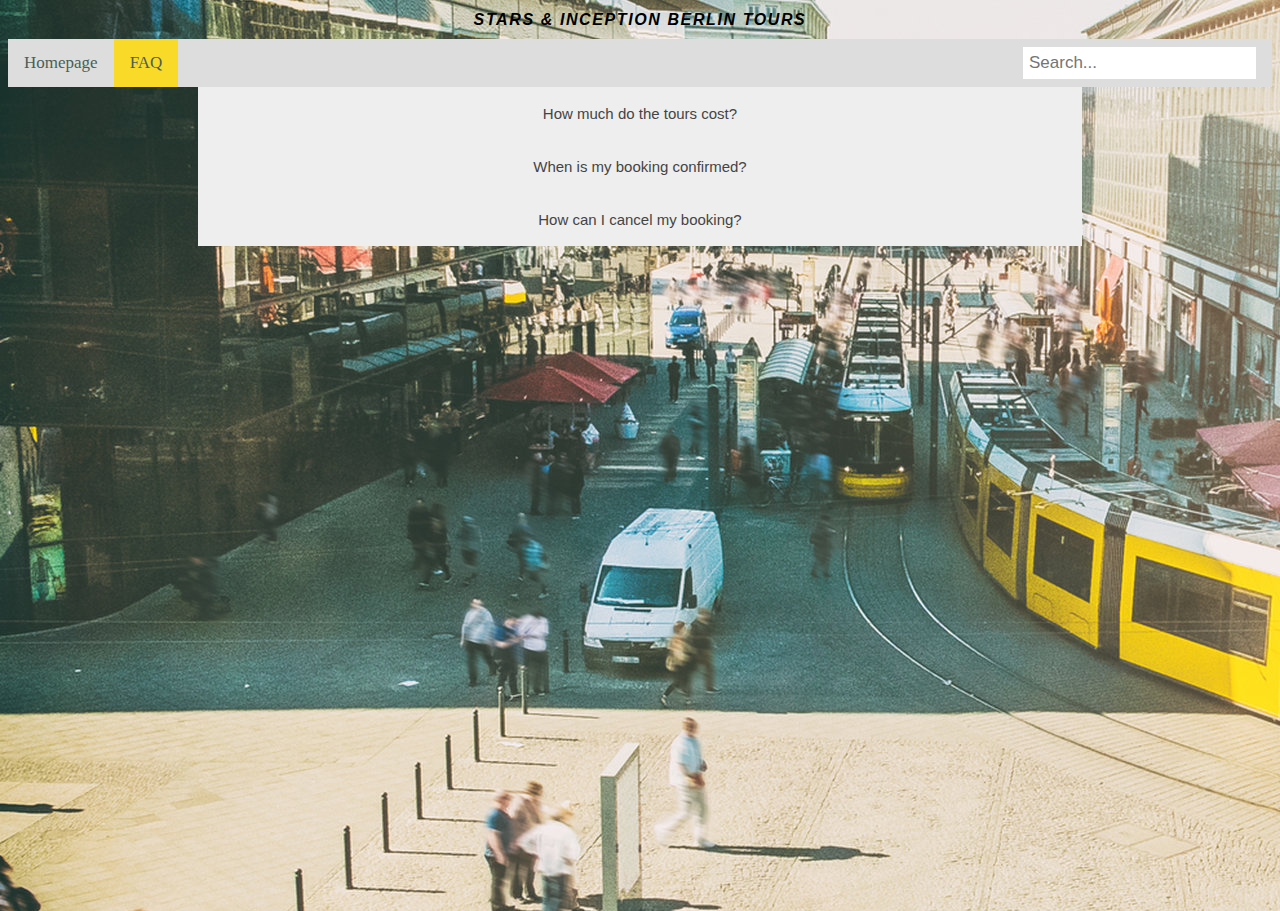
==== FAQ.html @ 8c6839a9 "Revert "made sign up form look better and changed look of FAQ page"" ====
<!DOCTYPE html>
<html>
    <head> 
        <script src="accordion.js" defer></script>
        <meta name="viewport" content="width=device-width, initial-scale=1">
        <link rel="stylesheet" type = text/css href="index.css"> 
        <title>FAQ by Stars &amp; Inception tours </title>
     </head>
     <style>
        body {
            background-image: url('Photos/alexanderplatz.jpg');
        }
    </style>
     <body>
        <div>
            <h1><em>Stars &amp; Inception Berlin Tours</em></h1>
        </div>
<!--Search bar-->
        <div class="topnav">
            <a href="index.html">Homepage</a>
            <a class="active" href="FAQ.html">FAQ</a>
            <input type="text" placeholder="Search...">
        </div>
         <div class="FAQ">
        <button class="accordion">How much do the tours cost?</button>
        <div class="panel">
          <p class="answer">We offer three different types of tours: the day tour, for $55.99, the weekend tour for $75.99 and the week tour for $125.99</p>
        </div>
        
        <button class="accordion">When is my booking confirmed?</button>
        <div class="panel">
          <p class="answer">Your tour booking is confirmed once you have received your e-ticket. If you haven't received an e-ticket 72 hours after placing your booking, place contact us.</p>
        </div>
        
        <button class="accordion">How can I cancel my booking?</button>
        <div class="panel">
          <p class="answer">You can cancel your booking up to 7 days before the beginning of the tour and receive a full reimbursement by contacting us through e-mail. If you wish to cancel your booking between 7 and 3 days before the beginning of the tour you will receive a reimbursement for 50% of the cost of the tour.</p>
        </div>
        </div>
     </body>
</html>
---- index.css ----
/* phone version */
@media only screen and (min-width: 320px) {
    
}
/*table version */
@media only screen and (min-width: 768px) {

}
/*desktop version*/ 
@media (min-width: 900px) {
  .table {
    display: flex; 
    justify-content: space-between;
  }
}
@font-face {
    font-family: 'fha';
    src: url('resources/fonts/all/fhacondfrenchshadednc-webfont.woff2') format('woff2'),
         url('resources/fonts/all/fhacondfrenchshadednc-webfont.woff') format('woff');
    font-weight: normal;
    font-style: normal;

}
@font-face {
    font-family: 'roboto';
    src: url('resources/fonts/all/robotowoff/robotoslab-regular-webfont.woff2') format('woff2'),
         url('resources/fonts/all/robotowoff/robotoslab-regular-webfont.woff') format('woff');
    font-weight: normal;
    font-style: normal;

}
@font-face {
    font-family: 'roboto-bold';
    src: url('resources/fonts/all/robotowoff/bold/robotoslab-bold-webfont.woff2') format('woff2'),
         url('resources/fonts/all/robotowoff/bold/robotoslab-bold-webfont.woff') format('woff');
    font-weight: normal;
    font-style: normal;

}

h1 {
font-family: 'roboto-bold', "Arial";
text-transform: uppercase;
letter-spacing: 0.1em;
font-size: 100%;
text-align: center;
}

body {
    background-color: whitesmoke;
    text-align:center;
}

body, html {
  height: 100%;
}

.parallax1 {
    background-image: url("Photos/alexanderplatz.jpg");
    min-height: 100%;
    /* Full height */
    height: 100%;
    /* Create the parallax scrolling effect */
    background-attachment: fixed;
    background-position: center;
    background-repeat: no-repeat;
    background-size: cover;
}
.parallax2 {
    background-image: url("Photos/berlin2.jpg");
    min-height: 100%;
    /* Full height */
    height: 100%;
    /* parallax scrolling effect */
    background-attachment: fixed;
    background-position: center;
    background-repeat: no-repeat;
    background-size: cover;
}

/* paralax scrolling for all tablets and phones turned off */
@media only screen and (max-device-width: 1366px) {
    .parallax1 {
      background-attachment: scroll;
    }
  }
/* paralax scrolling for all tablets and phones turned off */
@media only screen and (max-device-width: 1366px) {
  .parallax2 {
    background-attachment: scroll;
  }
}

.intro {
    font-family: 'roboto', "Arial";
    font-size: 30px;
    display: block;
    text-align: center;
    color: #000;
    padding-left: 35px; 
    padding-right: 35px; 
}

.table {
    padding: 10px 10px 10px 65px;
    max-width: 1366px;
}
#day-tour, #weekend-tour, #week-tour {
  box-sizing: border-box; 
  margin-bottom: 20px; 
  padding: 20px; 
  flex-basis: 30%;
}
.even{
    background-color: #efefef;
    }

footer {
    margin: 0px;
    padding: 10px;
    border-style: none;
    background-color: #d4d3d3;
}
a {
    text-decoration: none;
    color: #FF5733;
}
p {
    font-family: 'roboto', "Arial";
    display: block;
    text-align:center;
    
}
.products {
    font-family: 'roboto-bold', "Arial";
    font-size: 40px;
  
}
.size {
    font-size: 25px;
    text-align:center;
}

.icon-bar {
    position: fixed;
    top: 50%;
    -webkit-transform: translateY(-50%);
    -ms-transform: translateY(-50%);
    transform: translateY(-50%);
}

.icon-bar {
    display: block;
    text-align: center;
    padding: 16px;
    transition: all 0.3s ease;
    color: white;
    font-size: 20px;
}

.icon-bar a {
    display: block;
    text-align: center;
    padding: 16px;
    transition: all 0.3s ease;
    color: white;
    font-size: 20px;
}

.icon-bar a:hover {
    background-color: #000;
}
  
  .facebook {
    background: #3B5998;
    color: white;
  }
  
  .twitter {
    background: #55ACEE;
    color: white;
  }
  
  .snapchat {
    background: #ffff00 ;
    color: white;
  }
  
  .linkedin {
    background: #8B0000	;
    color: white;
  }

  .instagram {
      background: #228B22;
      color: white;
  }
  
  .topnav {
    overflow: hidden; 
    background-color: #ddd;
  }
  /* Style the links inside the navigation bar */
  .topnav a {
    float: left;
    display: block;
    color:#4A5F58;
    text-align: center;
    padding: 14px 16px;
    text-decoration: none;
    font-size: 17px;
  }
  
  /* Change the color of links on hover */
  .topnav a:hover {
    background-color: #ddd;
    color: black;
  }
  
  /* Style the "active" element to highlight the current page */
  .topnav a.active {
    background-color: #F9DA28;
    color: #4A5F58;
  }
  
  /* Style the search box inside the navigation bar */
  .topnav input[type=text] {
    float: right;
    padding: 6px;
    border: none;
    margin-top: 8px;
    margin-right: 16px;
    font-size: 17px;
  }
  
  /* When the screen is less than 600px wide, stack the links and the search field vertically instead of horizontally */
  @media screen and (max-width: 600px) {
    .topnav a, .topnav input[type=text] {
      float: none;
      display: block;
      text-align: left;
      width: 100%;
      margin: 0;
      padding: 14px;
    }
    .topnav input[type=text] {
      border: 1px solid #ccc;
    }
  }

/*styling accordion for FAQ page*/
  .accordion {
    background-color: #eee;
    color: #444;
    cursor: pointer;
    padding: 18px;
    width: 70%;
    border: none;
    text-align: center;
    outline: none;
    font-size: 15px;
    transition: 0.4s;
  }
  
  .active, .accordion:hover {
    background-color: #ccc;
  }
  
  .panel {
    padding: 0 18px;
    background-color: white;
    max-height: 0;
    overflow: hidden;
    transition: max-height 0.2s ease-out;
    text-align: center; 
  }

  .answer {
    text-align: center; 
  }
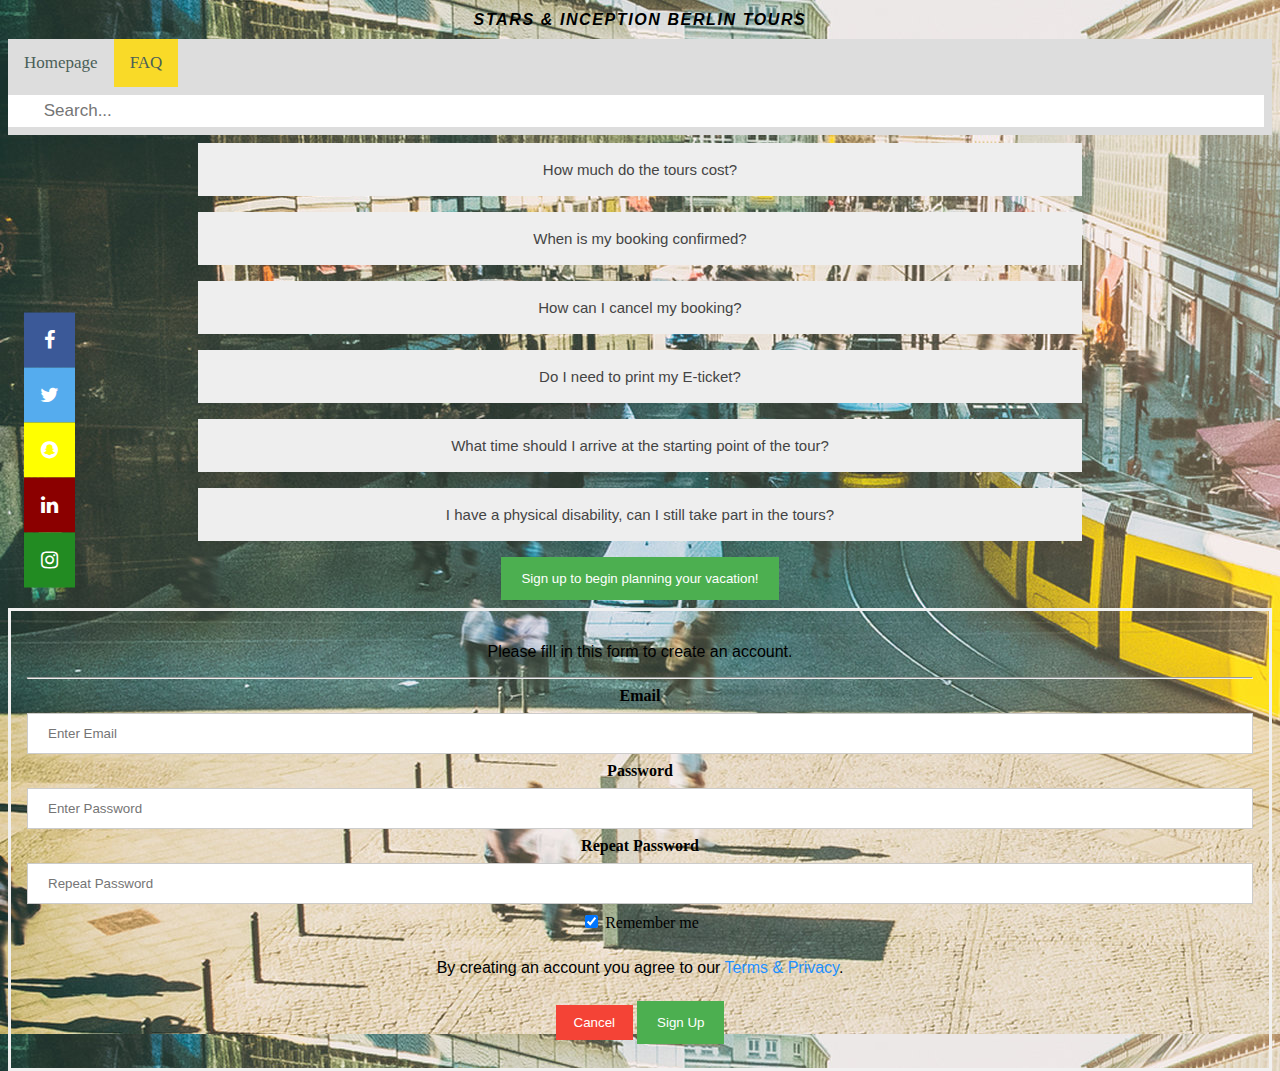
==== commit d545160d: "Revert "Revert "made sign up form look better and changed look of FAQ page""" ====
--- a/FAQ.html
+++ b/FAQ.html
@@ -19,14 +19,14 @@
         <div class="topnav">
             <a href="index.html">Homepage</a>
             <a class="active" href="FAQ.html">FAQ</a>
-            <input type="text" placeholder="Search...">
+            <input type="text" placeholder="        Search...">
         </div>
          <div class="FAQ">
         <button class="accordion">How much do the tours cost?</button>
         <div class="panel">
           <p class="answer">We offer three different types of tours: the day tour, for $55.99, the weekend tour for $75.99 and the week tour for $125.99</p>
         </div>
-        
+
         <button class="accordion">When is my booking confirmed?</button>
         <div class="panel">
           <p class="answer">Your tour booking is confirmed once you have received your e-ticket. If you haven't received an e-ticket 72 hours after placing your booking, place contact us.</p>
@@ -36,6 +36,62 @@
         <div class="panel">
           <p class="answer">You can cancel your booking up to 7 days before the beginning of the tour and receive a full reimbursement by contacting us through e-mail. If you wish to cancel your booking between 7 and 3 days before the beginning of the tour you will receive a reimbursement for 50% of the cost of the tour.</p>
         </div>
+
+        <button class="accordion">Do I need to print my E-ticket?</button>
+        <div class="panel">
+          <p class="answer">You do not need to print out your ticket, however, please bring an electronic copy with you.</p>
         </div>
+
+        <button class="accordion">What time should I arrive at the starting point of the tour?</button>
+          <div class="panel">
+            <p class="answer">Please arrive 15 minutes before the official starting time of the tour to get to know your guide and discuss any issues that may arise.</p>
+          </div>
+
+        <button class="accordion">I have a physical disability, can I still take part in the tours?</button>
+        <div class="panel">
+          <p class="answer">Of course! And please get in contact with us so we can discuss how to best adapt our tours to your needs.</p>
+        </div>
+        </div>
+    
+        <!-- social media icon bar-->
+    <link rel="stylesheet" href="https://cdnjs.cloudflare.com/ajax/libs/font-awesome/4.7.0/css/font-awesome.min.css">
+    <div class="icon-bar">
+        <a href="https://www.facebook.com/visitberlin/" class="facebook"><i class="fa fa-facebook"></i></a>
+        <a href="https://twitter.com/visitberlin?lang=en" class="twitter"><i class="fa fa-twitter"></i></a>
+        <a href="https://www.snapchat.com/add/polizei.berlin" class="snapchat"><i class="fa fa-snapchat"></i></a>
+        <a href="https://www.linkedin.com/company/visitberlin/" class="linkedin"><i class="fa fa-linkedin"></i></a>
+        <a href="https://www.instagram.com/juliaholmwood" class="instagram"><i class="fa fa-instagram"></i></a>
+    </div>
+    <!-- Button to open the modal -->
+<button onclick="document.getElementById('id01').style.display='block'">Sign up to begin planning your vacation!</button>
+
+<!-- The Modal (contains the Sign Up form) -->
+<div id="id01" class="modal">
+  <span onclick="document.getElementById('id01').style.display='none'" class="close" title="Close Modal"></span>
+  <form class="modal-content" action="/action_page.php">
+    <div class="container">
+      <p>Please fill in this form to create an account.</p>
+      <hr>
+      <label for="email"><b>Email</b></label>
+      <input type="text" placeholder="Enter Email" name="email" required>
+
+      <label for="psw"><b>Password</b></label>
+      <input type="password" placeholder="Enter Password" name="psw" required>
+
+      <label for="psw-repeat"><b>Repeat Password</b></label>
+      <input type="password" placeholder="Repeat Password" name="psw-repeat" required>
+
+      <label>
+        <input type="checkbox" checked="checked" name="remember" style="margin-bottom:15px"> Remember me
+      </label>
+
+      <p>By creating an account you agree to our <a href="#" style="color:dodgerblue">Terms & Privacy</a>.</p>
+
+      <div class="clearfix">
+        <button type="button" onclick="document.getElementById('id01').style.display='none'" class="cancelbtn">Cancel</button>
+        <button type="submit" class="signup">Sign Up</button>
+      </div>
+ </div>
+
      </body>
 </html>--- a/index.css
+++ b/index.css
@@ -13,6 +13,7 @@
     justify-content: space-between;
   }
 }
+
 @font-face {
     font-family: 'fha';
     src: url('resources/fonts/all/fhacondfrenchshadednc-webfont.woff2') format('woff2'),
@@ -69,9 +70,7 @@
 .parallax2 {
     background-image: url("Photos/berlin2.jpg");
     min-height: 100%;
-    /* Full height */
     height: 100%;
-    /* parallax scrolling effect */
     background-attachment: fixed;
     background-position: center;
     background-repeat: no-repeat;
@@ -103,13 +102,21 @@
 
 .table {
     padding: 10px 10px 10px 65px;
-    max-width: 1366px;
 }
 #day-tour, #weekend-tour, #week-tour {
   box-sizing: border-box; 
   margin-bottom: 20px; 
   padding: 20px; 
-  flex-basis: 30%;
+  flex-basis: 30%; 
+}
+#day-tour:hover {
+  box-shadow: 0 8px 12px 0 rgba(0,0,0,0.2);
+}
+#weekend-tour:hover {
+  box-shadow: 0 8px 12px 0 rgba(0,0,0,0.2);
+} 
+#week-tour:hover {
+  box-shadow: 0 8px 12px 0 rgba(0,0,0,0.2);
 }
 .even{
     background-color: #efefef;
@@ -221,7 +228,7 @@
   .topnav a.active {
     background-color: #F9DA28;
     color: #4A5F58;
-  }
+    }
   
   /* Style the search box inside the navigation bar */
   .topnav input[type=text] {
@@ -229,7 +236,7 @@
     padding: 6px;
     border: none;
     margin-top: 8px;
-    margin-right: 16px;
+    margin-right: 8px;
     font-size: 17px;
   }
   
@@ -267,8 +274,8 @@
   }
   
   .panel {
-    padding: 0 18px;
-    background-color: white;
+    padding: 0 10% 0 10%;
+    background-color: #eee;
     max-height: 0;
     overflow: hidden;
     transition: max-height 0.2s ease-out;
@@ -277,4 +284,78 @@
 
   .answer {
     text-align: center; 
-  }+  }
+
+  /* Bordered form */
+form {
+  border: 3px solid #f1f1f1;
+}
+
+/* Full-width inputs */
+input[type=text], input[type=password] {
+  width: 100%;
+  padding: 12px 20px;
+  margin: 8px 0;
+  display: inline-block;
+  border: 1px solid #ccc;
+  box-sizing: border-box;
+  color: white;
+}
+
+/* Set a style for all buttons */
+button {
+  background-color: #4CAF50;
+  color: white;
+  padding: 14px 20px;
+  margin: 8px 0;
+  border: none;
+  cursor: pointer;
+  width: auto;
+}
+
+/* Add a hover effect for buttons */
+button:hover {
+  opacity: 0.8;
+}
+
+/* Extra style for the cancel button (red) */
+.cancelbtn {
+  width: auto;
+  padding: 10px 18px;
+  background-color: #f44336;
+}
+
+/* Center the avatar image inside this container */
+.imgcontainer {
+  text-align: center;
+  margin: 24px 0 12px 0;
+  color: white; 
+}
+
+/* Avatar image */
+img.avatar {
+  width: 40%;
+  border-radius: 50%;
+}
+
+/* Add padding to containers */
+.container {
+  padding: 16px;
+}
+
+/* The "Forgot password" text */
+span.psw {
+  float: right;
+  padding-top: 16px;
+}
+
+/* Change styles for span and cancel button on extra small screens */
+@media screen and (max-width: 300px) {
+  span.psw {
+    display: block;
+    float: none;
+  }
+  .cancelbtn {
+    width: 100%;
+  }
+}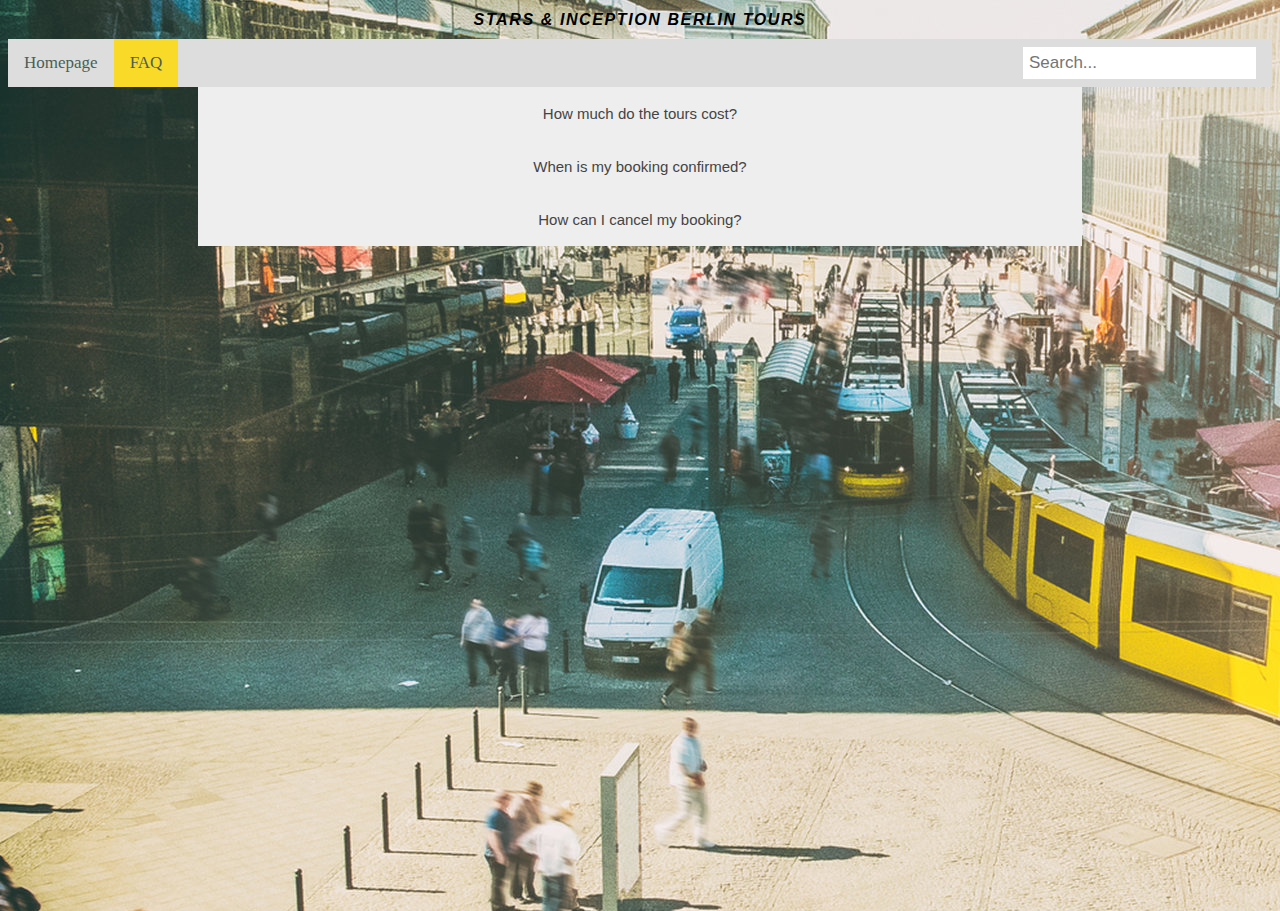
==== commit e9ba484e: "Revert "Revert "Revert "made sign up form look better and changed look of FAQ page"""" ====
--- a/FAQ.html
+++ b/FAQ.html
@@ -19,14 +19,14 @@
         <div class="topnav">
             <a href="index.html">Homepage</a>
             <a class="active" href="FAQ.html">FAQ</a>
-            <input type="text" placeholder="        Search...">
+            <input type="text" placeholder="Search...">
         </div>
          <div class="FAQ">
         <button class="accordion">How much do the tours cost?</button>
         <div class="panel">
           <p class="answer">We offer three different types of tours: the day tour, for $55.99, the weekend tour for $75.99 and the week tour for $125.99</p>
         </div>
-
+        
         <button class="accordion">When is my booking confirmed?</button>
         <div class="panel">
           <p class="answer">Your tour booking is confirmed once you have received your e-ticket. If you haven't received an e-ticket 72 hours after placing your booking, place contact us.</p>
@@ -36,62 +36,6 @@
         <div class="panel">
           <p class="answer">You can cancel your booking up to 7 days before the beginning of the tour and receive a full reimbursement by contacting us through e-mail. If you wish to cancel your booking between 7 and 3 days before the beginning of the tour you will receive a reimbursement for 50% of the cost of the tour.</p>
         </div>
-
-        <button class="accordion">Do I need to print my E-ticket?</button>
-        <div class="panel">
-          <p class="answer">You do not need to print out your ticket, however, please bring an electronic copy with you.</p>
         </div>
-
-        <button class="accordion">What time should I arrive at the starting point of the tour?</button>
-          <div class="panel">
-            <p class="answer">Please arrive 15 minutes before the official starting time of the tour to get to know your guide and discuss any issues that may arise.</p>
-          </div>
-
-        <button class="accordion">I have a physical disability, can I still take part in the tours?</button>
-        <div class="panel">
-          <p class="answer">Of course! And please get in contact with us so we can discuss how to best adapt our tours to your needs.</p>
-        </div>
-        </div>
-    
-        <!-- social media icon bar-->
-    <link rel="stylesheet" href="https://cdnjs.cloudflare.com/ajax/libs/font-awesome/4.7.0/css/font-awesome.min.css">
-    <div class="icon-bar">
-        <a href="https://www.facebook.com/visitberlin/" class="facebook"><i class="fa fa-facebook"></i></a>
-        <a href="https://twitter.com/visitberlin?lang=en" class="twitter"><i class="fa fa-twitter"></i></a>
-        <a href="https://www.snapchat.com/add/polizei.berlin" class="snapchat"><i class="fa fa-snapchat"></i></a>
-        <a href="https://www.linkedin.com/company/visitberlin/" class="linkedin"><i class="fa fa-linkedin"></i></a>
-        <a href="https://www.instagram.com/juliaholmwood" class="instagram"><i class="fa fa-instagram"></i></a>
-    </div>
-    <!-- Button to open the modal -->
-<button onclick="document.getElementById('id01').style.display='block'">Sign up to begin planning your vacation!</button>
-
-<!-- The Modal (contains the Sign Up form) -->
-<div id="id01" class="modal">
-  <span onclick="document.getElementById('id01').style.display='none'" class="close" title="Close Modal"></span>
-  <form class="modal-content" action="/action_page.php">
-    <div class="container">
-      <p>Please fill in this form to create an account.</p>
-      <hr>
-      <label for="email"><b>Email</b></label>
-      <input type="text" placeholder="Enter Email" name="email" required>
-
-      <label for="psw"><b>Password</b></label>
-      <input type="password" placeholder="Enter Password" name="psw" required>
-
-      <label for="psw-repeat"><b>Repeat Password</b></label>
-      <input type="password" placeholder="Repeat Password" name="psw-repeat" required>
-
-      <label>
-        <input type="checkbox" checked="checked" name="remember" style="margin-bottom:15px"> Remember me
-      </label>
-
-      <p>By creating an account you agree to our <a href="#" style="color:dodgerblue">Terms & Privacy</a>.</p>
-
-      <div class="clearfix">
-        <button type="button" onclick="document.getElementById('id01').style.display='none'" class="cancelbtn">Cancel</button>
-        <button type="submit" class="signup">Sign Up</button>
-      </div>
- </div>
-
      </body>
 </html>--- a/index.css
+++ b/index.css
@@ -13,7 +13,6 @@
     justify-content: space-between;
   }
 }
-
 @font-face {
     font-family: 'fha';
     src: url('resources/fonts/all/fhacondfrenchshadednc-webfont.woff2') format('woff2'),
@@ -70,7 +69,9 @@
 .parallax2 {
     background-image: url("Photos/berlin2.jpg");
     min-height: 100%;
+    /* Full height */
     height: 100%;
+    /* parallax scrolling effect */
     background-attachment: fixed;
     background-position: center;
     background-repeat: no-repeat;
@@ -102,21 +103,13 @@
 
 .table {
     padding: 10px 10px 10px 65px;
+    max-width: 1366px;
 }
 #day-tour, #weekend-tour, #week-tour {
   box-sizing: border-box; 
   margin-bottom: 20px; 
   padding: 20px; 
-  flex-basis: 30%; 
-}
-#day-tour:hover {
-  box-shadow: 0 8px 12px 0 rgba(0,0,0,0.2);
-}
-#weekend-tour:hover {
-  box-shadow: 0 8px 12px 0 rgba(0,0,0,0.2);
-} 
-#week-tour:hover {
-  box-shadow: 0 8px 12px 0 rgba(0,0,0,0.2);
+  flex-basis: 30%;
 }
 .even{
     background-color: #efefef;
@@ -228,7 +221,7 @@
   .topnav a.active {
     background-color: #F9DA28;
     color: #4A5F58;
-    }
+  }
   
   /* Style the search box inside the navigation bar */
   .topnav input[type=text] {
@@ -236,7 +229,7 @@
     padding: 6px;
     border: none;
     margin-top: 8px;
-    margin-right: 8px;
+    margin-right: 16px;
     font-size: 17px;
   }
   
@@ -274,8 +267,8 @@
   }
   
   .panel {
-    padding: 0 10% 0 10%;
-    background-color: #eee;
+    padding: 0 18px;
+    background-color: white;
     max-height: 0;
     overflow: hidden;
     transition: max-height 0.2s ease-out;
@@ -284,78 +277,4 @@
 
   .answer {
     text-align: center; 
-  }
-
-  /* Bordered form */
-form {
-  border: 3px solid #f1f1f1;
-}
-
-/* Full-width inputs */
-input[type=text], input[type=password] {
-  width: 100%;
-  padding: 12px 20px;
-  margin: 8px 0;
-  display: inline-block;
-  border: 1px solid #ccc;
-  box-sizing: border-box;
-  color: white;
-}
-
-/* Set a style for all buttons */
-button {
-  background-color: #4CAF50;
-  color: white;
-  padding: 14px 20px;
-  margin: 8px 0;
-  border: none;
-  cursor: pointer;
-  width: auto;
-}
-
-/* Add a hover effect for buttons */
-button:hover {
-  opacity: 0.8;
-}
-
-/* Extra style for the cancel button (red) */
-.cancelbtn {
-  width: auto;
-  padding: 10px 18px;
-  background-color: #f44336;
-}
-
-/* Center the avatar image inside this container */
-.imgcontainer {
-  text-align: center;
-  margin: 24px 0 12px 0;
-  color: white; 
-}
-
-/* Avatar image */
-img.avatar {
-  width: 40%;
-  border-radius: 50%;
-}
-
-/* Add padding to containers */
-.container {
-  padding: 16px;
-}
-
-/* The "Forgot password" text */
-span.psw {
-  float: right;
-  padding-top: 16px;
-}
-
-/* Change styles for span and cancel button on extra small screens */
-@media screen and (max-width: 300px) {
-  span.psw {
-    display: block;
-    float: none;
-  }
-  .cancelbtn {
-    width: 100%;
-  }
-}+  }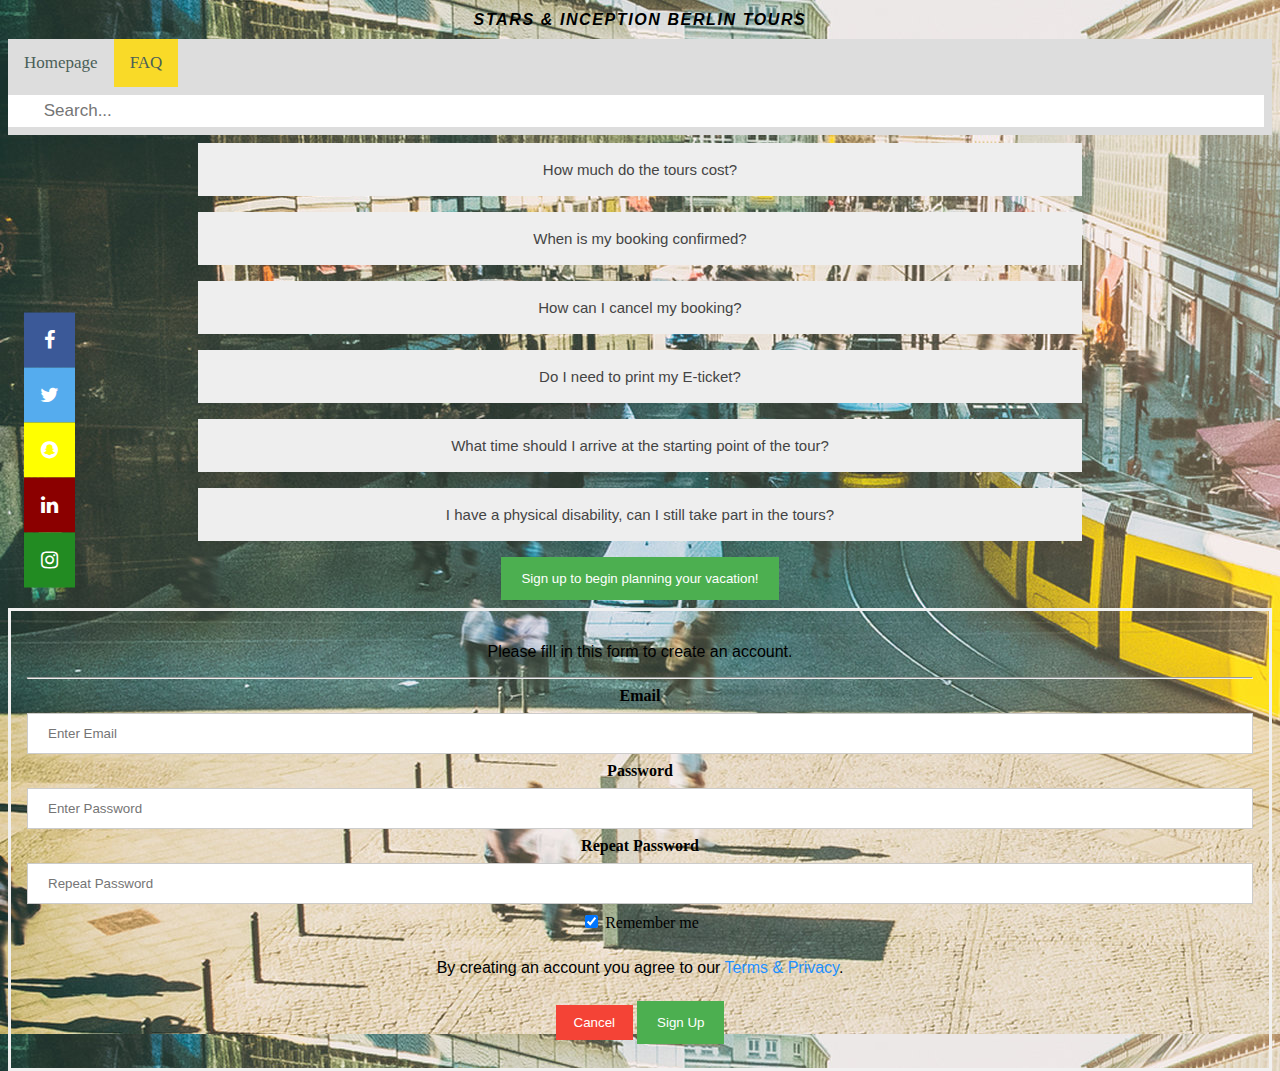
==== commit c31db764: "Revert "Revert "Revert "Revert "made sign up form look better and changed look of FAQ page""""" ====
--- a/FAQ.html
+++ b/FAQ.html
@@ -19,14 +19,14 @@
         <div class="topnav">
             <a href="index.html">Homepage</a>
             <a class="active" href="FAQ.html">FAQ</a>
-            <input type="text" placeholder="Search...">
+            <input type="text" placeholder="        Search...">
         </div>
          <div class="FAQ">
         <button class="accordion">How much do the tours cost?</button>
         <div class="panel">
           <p class="answer">We offer three different types of tours: the day tour, for $55.99, the weekend tour for $75.99 and the week tour for $125.99</p>
         </div>
-        
+
         <button class="accordion">When is my booking confirmed?</button>
         <div class="panel">
           <p class="answer">Your tour booking is confirmed once you have received your e-ticket. If you haven't received an e-ticket 72 hours after placing your booking, place contact us.</p>
@@ -36,6 +36,62 @@
         <div class="panel">
           <p class="answer">You can cancel your booking up to 7 days before the beginning of the tour and receive a full reimbursement by contacting us through e-mail. If you wish to cancel your booking between 7 and 3 days before the beginning of the tour you will receive a reimbursement for 50% of the cost of the tour.</p>
         </div>
+
+        <button class="accordion">Do I need to print my E-ticket?</button>
+        <div class="panel">
+          <p class="answer">You do not need to print out your ticket, however, please bring an electronic copy with you.</p>
         </div>
+
+        <button class="accordion">What time should I arrive at the starting point of the tour?</button>
+          <div class="panel">
+            <p class="answer">Please arrive 15 minutes before the official starting time of the tour to get to know your guide and discuss any issues that may arise.</p>
+          </div>
+
+        <button class="accordion">I have a physical disability, can I still take part in the tours?</button>
+        <div class="panel">
+          <p class="answer">Of course! And please get in contact with us so we can discuss how to best adapt our tours to your needs.</p>
+        </div>
+        </div>
+    
+        <!-- social media icon bar-->
+    <link rel="stylesheet" href="https://cdnjs.cloudflare.com/ajax/libs/font-awesome/4.7.0/css/font-awesome.min.css">
+    <div class="icon-bar">
+        <a href="https://www.facebook.com/visitberlin/" class="facebook"><i class="fa fa-facebook"></i></a>
+        <a href="https://twitter.com/visitberlin?lang=en" class="twitter"><i class="fa fa-twitter"></i></a>
+        <a href="https://www.snapchat.com/add/polizei.berlin" class="snapchat"><i class="fa fa-snapchat"></i></a>
+        <a href="https://www.linkedin.com/company/visitberlin/" class="linkedin"><i class="fa fa-linkedin"></i></a>
+        <a href="https://www.instagram.com/juliaholmwood" class="instagram"><i class="fa fa-instagram"></i></a>
+    </div>
+    <!-- Button to open the modal -->
+<button onclick="document.getElementById('id01').style.display='block'">Sign up to begin planning your vacation!</button>
+
+<!-- The Modal (contains the Sign Up form) -->
+<div id="id01" class="modal">
+  <span onclick="document.getElementById('id01').style.display='none'" class="close" title="Close Modal"></span>
+  <form class="modal-content" action="/action_page.php">
+    <div class="container">
+      <p>Please fill in this form to create an account.</p>
+      <hr>
+      <label for="email"><b>Email</b></label>
+      <input type="text" placeholder="Enter Email" name="email" required>
+
+      <label for="psw"><b>Password</b></label>
+      <input type="password" placeholder="Enter Password" name="psw" required>
+
+      <label for="psw-repeat"><b>Repeat Password</b></label>
+      <input type="password" placeholder="Repeat Password" name="psw-repeat" required>
+
+      <label>
+        <input type="checkbox" checked="checked" name="remember" style="margin-bottom:15px"> Remember me
+      </label>
+
+      <p>By creating an account you agree to our <a href="#" style="color:dodgerblue">Terms & Privacy</a>.</p>
+
+      <div class="clearfix">
+        <button type="button" onclick="document.getElementById('id01').style.display='none'" class="cancelbtn">Cancel</button>
+        <button type="submit" class="signup">Sign Up</button>
+      </div>
+ </div>
+
      </body>
 </html>--- a/index.css
+++ b/index.css
@@ -13,6 +13,7 @@
     justify-content: space-between;
   }
 }
+
 @font-face {
     font-family: 'fha';
     src: url('resources/fonts/all/fhacondfrenchshadednc-webfont.woff2') format('woff2'),
@@ -69,9 +70,7 @@
 .parallax2 {
     background-image: url("Photos/berlin2.jpg");
     min-height: 100%;
-    /* Full height */
     height: 100%;
-    /* parallax scrolling effect */
     background-attachment: fixed;
     background-position: center;
     background-repeat: no-repeat;
@@ -103,13 +102,21 @@
 
 .table {
     padding: 10px 10px 10px 65px;
-    max-width: 1366px;
 }
 #day-tour, #weekend-tour, #week-tour {
   box-sizing: border-box; 
   margin-bottom: 20px; 
   padding: 20px; 
-  flex-basis: 30%;
+  flex-basis: 30%; 
+}
+#day-tour:hover {
+  box-shadow: 0 8px 12px 0 rgba(0,0,0,0.2);
+}
+#weekend-tour:hover {
+  box-shadow: 0 8px 12px 0 rgba(0,0,0,0.2);
+} 
+#week-tour:hover {
+  box-shadow: 0 8px 12px 0 rgba(0,0,0,0.2);
 }
 .even{
     background-color: #efefef;
@@ -221,7 +228,7 @@
   .topnav a.active {
     background-color: #F9DA28;
     color: #4A5F58;
-  }
+    }
   
   /* Style the search box inside the navigation bar */
   .topnav input[type=text] {
@@ -229,7 +236,7 @@
     padding: 6px;
     border: none;
     margin-top: 8px;
-    margin-right: 16px;
+    margin-right: 8px;
     font-size: 17px;
   }
   
@@ -267,8 +274,8 @@
   }
   
   .panel {
-    padding: 0 18px;
-    background-color: white;
+    padding: 0 10% 0 10%;
+    background-color: #eee;
     max-height: 0;
     overflow: hidden;
     transition: max-height 0.2s ease-out;
@@ -277,4 +284,78 @@
 
   .answer {
     text-align: center; 
-  }+  }
+
+  /* Bordered form */
+form {
+  border: 3px solid #f1f1f1;
+}
+
+/* Full-width inputs */
+input[type=text], input[type=password] {
+  width: 100%;
+  padding: 12px 20px;
+  margin: 8px 0;
+  display: inline-block;
+  border: 1px solid #ccc;
+  box-sizing: border-box;
+  color: white;
+}
+
+/* Set a style for all buttons */
+button {
+  background-color: #4CAF50;
+  color: white;
+  padding: 14px 20px;
+  margin: 8px 0;
+  border: none;
+  cursor: pointer;
+  width: auto;
+}
+
+/* Add a hover effect for buttons */
+button:hover {
+  opacity: 0.8;
+}
+
+/* Extra style for the cancel button (red) */
+.cancelbtn {
+  width: auto;
+  padding: 10px 18px;
+  background-color: #f44336;
+}
+
+/* Center the avatar image inside this container */
+.imgcontainer {
+  text-align: center;
+  margin: 24px 0 12px 0;
+  color: white; 
+}
+
+/* Avatar image */
+img.avatar {
+  width: 40%;
+  border-radius: 50%;
+}
+
+/* Add padding to containers */
+.container {
+  padding: 16px;
+}
+
+/* The "Forgot password" text */
+span.psw {
+  float: right;
+  padding-top: 16px;
+}
+
+/* Change styles for span and cancel button on extra small screens */
+@media screen and (max-width: 300px) {
+  span.psw {
+    display: block;
+    float: none;
+  }
+  .cancelbtn {
+    width: 100%;
+  }
+}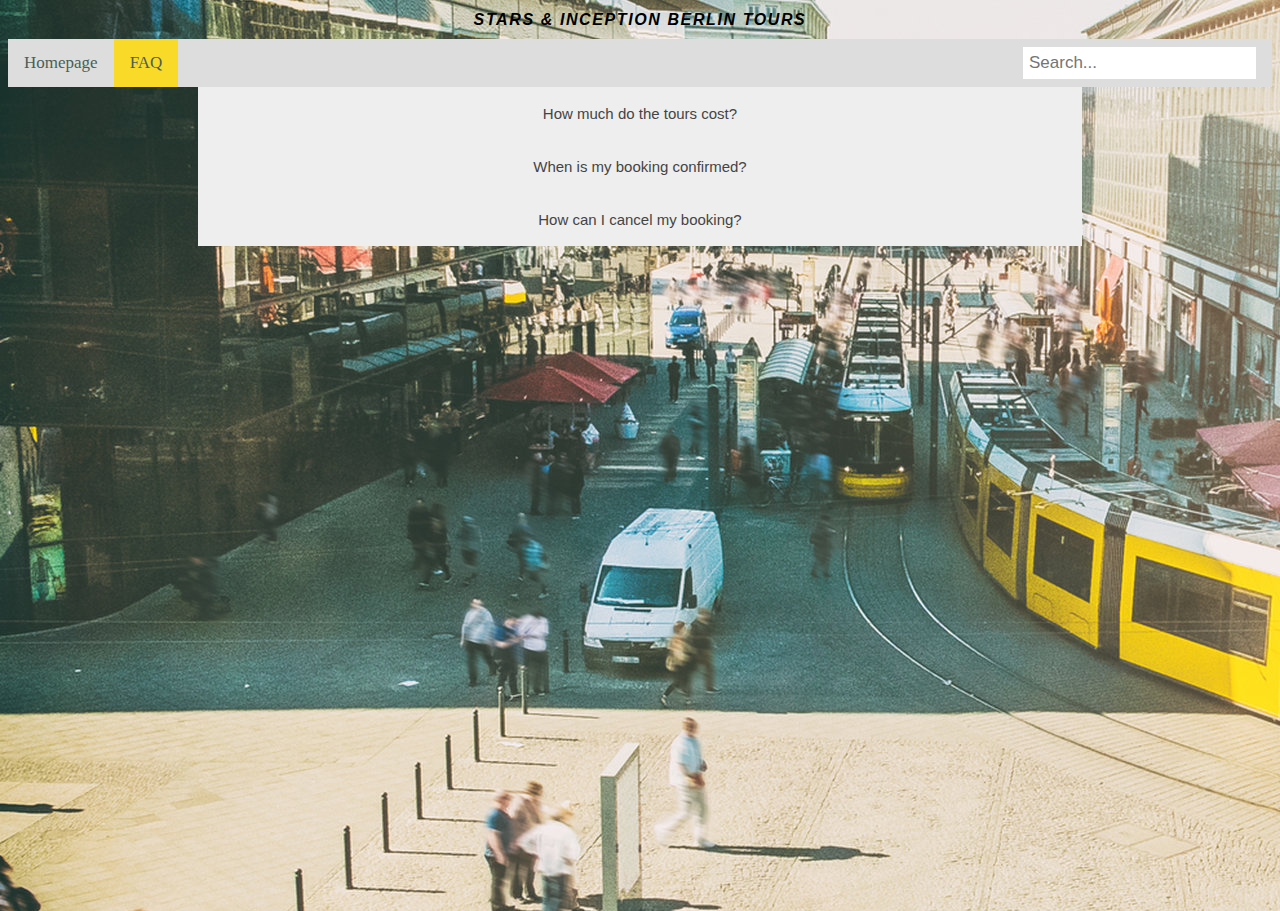
==== commit cfc8356d: "Revert "Revert "Revert "made sign up form look better and changed look of FAQ page"""" ====
--- a/FAQ.html
+++ b/FAQ.html
@@ -19,14 +19,14 @@
         <div class="topnav">
             <a href="index.html">Homepage</a>
             <a class="active" href="FAQ.html">FAQ</a>
-            <input type="text" placeholder="        Search...">
+            <input type="text" placeholder="Search...">
         </div>
          <div class="FAQ">
         <button class="accordion">How much do the tours cost?</button>
         <div class="panel">
           <p class="answer">We offer three different types of tours: the day tour, for $55.99, the weekend tour for $75.99 and the week tour for $125.99</p>
         </div>
-
+        
         <button class="accordion">When is my booking confirmed?</button>
         <div class="panel">
           <p class="answer">Your tour booking is confirmed once you have received your e-ticket. If you haven't received an e-ticket 72 hours after placing your booking, place contact us.</p>
@@ -36,62 +36,6 @@
         <div class="panel">
           <p class="answer">You can cancel your booking up to 7 days before the beginning of the tour and receive a full reimbursement by contacting us through e-mail. If you wish to cancel your booking between 7 and 3 days before the beginning of the tour you will receive a reimbursement for 50% of the cost of the tour.</p>
         </div>
-
-        <button class="accordion">Do I need to print my E-ticket?</button>
-        <div class="panel">
-          <p class="answer">You do not need to print out your ticket, however, please bring an electronic copy with you.</p>
         </div>
-
-        <button class="accordion">What time should I arrive at the starting point of the tour?</button>
-          <div class="panel">
-            <p class="answer">Please arrive 15 minutes before the official starting time of the tour to get to know your guide and discuss any issues that may arise.</p>
-          </div>
-
-        <button class="accordion">I have a physical disability, can I still take part in the tours?</button>
-        <div class="panel">
-          <p class="answer">Of course! And please get in contact with us so we can discuss how to best adapt our tours to your needs.</p>
-        </div>
-        </div>
-    
-        <!-- social media icon bar-->
-    <link rel="stylesheet" href="https://cdnjs.cloudflare.com/ajax/libs/font-awesome/4.7.0/css/font-awesome.min.css">
-    <div class="icon-bar">
-        <a href="https://www.facebook.com/visitberlin/" class="facebook"><i class="fa fa-facebook"></i></a>
-        <a href="https://twitter.com/visitberlin?lang=en" class="twitter"><i class="fa fa-twitter"></i></a>
-        <a href="https://www.snapchat.com/add/polizei.berlin" class="snapchat"><i class="fa fa-snapchat"></i></a>
-        <a href="https://www.linkedin.com/company/visitberlin/" class="linkedin"><i class="fa fa-linkedin"></i></a>
-        <a href="https://www.instagram.com/juliaholmwood" class="instagram"><i class="fa fa-instagram"></i></a>
-    </div>
-    <!-- Button to open the modal -->
-<button onclick="document.getElementById('id01').style.display='block'">Sign up to begin planning your vacation!</button>
-
-<!-- The Modal (contains the Sign Up form) -->
-<div id="id01" class="modal">
-  <span onclick="document.getElementById('id01').style.display='none'" class="close" title="Close Modal"></span>
-  <form class="modal-content" action="/action_page.php">
-    <div class="container">
-      <p>Please fill in this form to create an account.</p>
-      <hr>
-      <label for="email"><b>Email</b></label>
-      <input type="text" placeholder="Enter Email" name="email" required>
-
-      <label for="psw"><b>Password</b></label>
-      <input type="password" placeholder="Enter Password" name="psw" required>
-
-      <label for="psw-repeat"><b>Repeat Password</b></label>
-      <input type="password" placeholder="Repeat Password" name="psw-repeat" required>
-
-      <label>
-        <input type="checkbox" checked="checked" name="remember" style="margin-bottom:15px"> Remember me
-      </label>
-
-      <p>By creating an account you agree to our <a href="#" style="color:dodgerblue">Terms & Privacy</a>.</p>
-
-      <div class="clearfix">
-        <button type="button" onclick="document.getElementById('id01').style.display='none'" class="cancelbtn">Cancel</button>
-        <button type="submit" class="signup">Sign Up</button>
-      </div>
- </div>
-
      </body>
 </html>--- a/index.css
+++ b/index.css
@@ -13,7 +13,6 @@
     justify-content: space-between;
   }
 }
-
 @font-face {
     font-family: 'fha';
     src: url('resources/fonts/all/fhacondfrenchshadednc-webfont.woff2') format('woff2'),
@@ -70,7 +69,9 @@
 .parallax2 {
     background-image: url("Photos/berlin2.jpg");
     min-height: 100%;
+    /* Full height */
     height: 100%;
+    /* parallax scrolling effect */
     background-attachment: fixed;
     background-position: center;
     background-repeat: no-repeat;
@@ -102,21 +103,13 @@
 
 .table {
     padding: 10px 10px 10px 65px;
+    max-width: 1366px;
 }
 #day-tour, #weekend-tour, #week-tour {
   box-sizing: border-box; 
   margin-bottom: 20px; 
   padding: 20px; 
-  flex-basis: 30%; 
-}
-#day-tour:hover {
-  box-shadow: 0 8px 12px 0 rgba(0,0,0,0.2);
-}
-#weekend-tour:hover {
-  box-shadow: 0 8px 12px 0 rgba(0,0,0,0.2);
-} 
-#week-tour:hover {
-  box-shadow: 0 8px 12px 0 rgba(0,0,0,0.2);
+  flex-basis: 30%;
 }
 .even{
     background-color: #efefef;
@@ -228,7 +221,7 @@
   .topnav a.active {
     background-color: #F9DA28;
     color: #4A5F58;
-    }
+  }
   
   /* Style the search box inside the navigation bar */
   .topnav input[type=text] {
@@ -236,7 +229,7 @@
     padding: 6px;
     border: none;
     margin-top: 8px;
-    margin-right: 8px;
+    margin-right: 16px;
     font-size: 17px;
   }
   
@@ -274,8 +267,8 @@
   }
   
   .panel {
-    padding: 0 10% 0 10%;
-    background-color: #eee;
+    padding: 0 18px;
+    background-color: white;
     max-height: 0;
     overflow: hidden;
     transition: max-height 0.2s ease-out;
@@ -284,78 +277,4 @@
 
   .answer {
     text-align: center; 
-  }
-
-  /* Bordered form */
-form {
-  border: 3px solid #f1f1f1;
-}
-
-/* Full-width inputs */
-input[type=text], input[type=password] {
-  width: 100%;
-  padding: 12px 20px;
-  margin: 8px 0;
-  display: inline-block;
-  border: 1px solid #ccc;
-  box-sizing: border-box;
-  color: white;
-}
-
-/* Set a style for all buttons */
-button {
-  background-color: #4CAF50;
-  color: white;
-  padding: 14px 20px;
-  margin: 8px 0;
-  border: none;
-  cursor: pointer;
-  width: auto;
-}
-
-/* Add a hover effect for buttons */
-button:hover {
-  opacity: 0.8;
-}
-
-/* Extra style for the cancel button (red) */
-.cancelbtn {
-  width: auto;
-  padding: 10px 18px;
-  background-color: #f44336;
-}
-
-/* Center the avatar image inside this container */
-.imgcontainer {
-  text-align: center;
-  margin: 24px 0 12px 0;
-  color: white; 
-}
-
-/* Avatar image */
-img.avatar {
-  width: 40%;
-  border-radius: 50%;
-}
-
-/* Add padding to containers */
-.container {
-  padding: 16px;
-}
-
-/* The "Forgot password" text */
-span.psw {
-  float: right;
-  padding-top: 16px;
-}
-
-/* Change styles for span and cancel button on extra small screens */
-@media screen and (max-width: 300px) {
-  span.psw {
-    display: block;
-    float: none;
-  }
-  .cancelbtn {
-    width: 100%;
-  }
-}+  }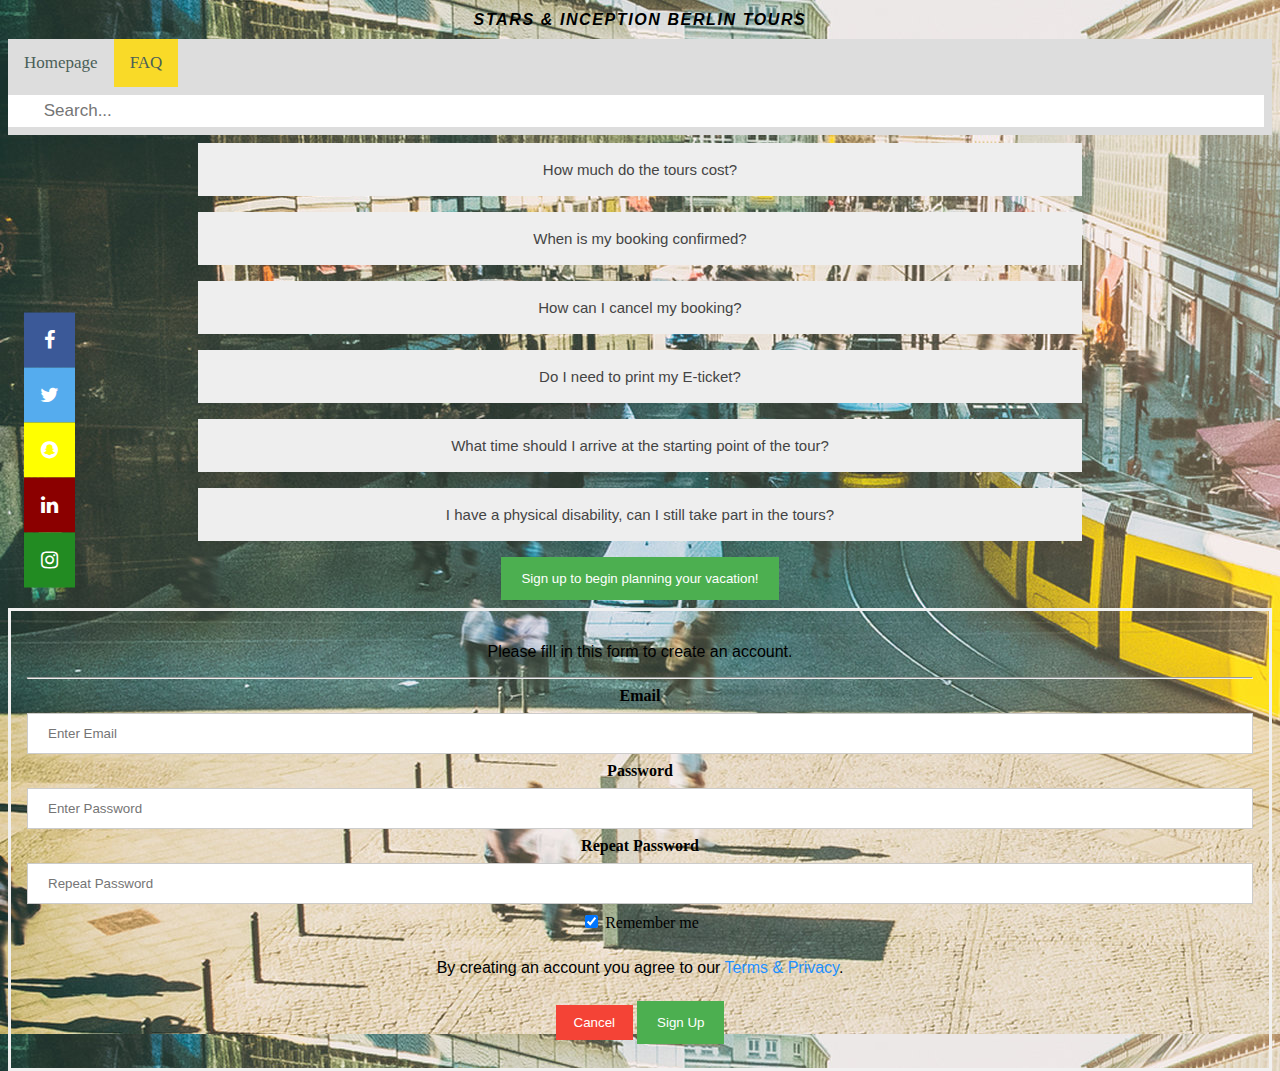
==== commit a83dc819: "Revert "Revert "Revert "Revert "made sign up form look better and changed look of FAQ page""""" ====
--- a/FAQ.html
+++ b/FAQ.html
@@ -19,14 +19,14 @@
         <div class="topnav">
             <a href="index.html">Homepage</a>
             <a class="active" href="FAQ.html">FAQ</a>
-            <input type="text" placeholder="Search...">
+            <input type="text" placeholder="        Search...">
         </div>
          <div class="FAQ">
         <button class="accordion">How much do the tours cost?</button>
         <div class="panel">
           <p class="answer">We offer three different types of tours: the day tour, for $55.99, the weekend tour for $75.99 and the week tour for $125.99</p>
         </div>
-        
+
         <button class="accordion">When is my booking confirmed?</button>
         <div class="panel">
           <p class="answer">Your tour booking is confirmed once you have received your e-ticket. If you haven't received an e-ticket 72 hours after placing your booking, place contact us.</p>
@@ -36,6 +36,62 @@
         <div class="panel">
           <p class="answer">You can cancel your booking up to 7 days before the beginning of the tour and receive a full reimbursement by contacting us through e-mail. If you wish to cancel your booking between 7 and 3 days before the beginning of the tour you will receive a reimbursement for 50% of the cost of the tour.</p>
         </div>
+
+        <button class="accordion">Do I need to print my E-ticket?</button>
+        <div class="panel">
+          <p class="answer">You do not need to print out your ticket, however, please bring an electronic copy with you.</p>
         </div>
+
+        <button class="accordion">What time should I arrive at the starting point of the tour?</button>
+          <div class="panel">
+            <p class="answer">Please arrive 15 minutes before the official starting time of the tour to get to know your guide and discuss any issues that may arise.</p>
+          </div>
+
+        <button class="accordion">I have a physical disability, can I still take part in the tours?</button>
+        <div class="panel">
+          <p class="answer">Of course! And please get in contact with us so we can discuss how to best adapt our tours to your needs.</p>
+        </div>
+        </div>
+    
+        <!-- social media icon bar-->
+    <link rel="stylesheet" href="https://cdnjs.cloudflare.com/ajax/libs/font-awesome/4.7.0/css/font-awesome.min.css">
+    <div class="icon-bar">
+        <a href="https://www.facebook.com/visitberlin/" class="facebook"><i class="fa fa-facebook"></i></a>
+        <a href="https://twitter.com/visitberlin?lang=en" class="twitter"><i class="fa fa-twitter"></i></a>
+        <a href="https://www.snapchat.com/add/polizei.berlin" class="snapchat"><i class="fa fa-snapchat"></i></a>
+        <a href="https://www.linkedin.com/company/visitberlin/" class="linkedin"><i class="fa fa-linkedin"></i></a>
+        <a href="https://www.instagram.com/juliaholmwood" class="instagram"><i class="fa fa-instagram"></i></a>
+    </div>
+    <!-- Button to open the modal -->
+<button onclick="document.getElementById('id01').style.display='block'">Sign up to begin planning your vacation!</button>
+
+<!-- The Modal (contains the Sign Up form) -->
+<div id="id01" class="modal">
+  <span onclick="document.getElementById('id01').style.display='none'" class="close" title="Close Modal"></span>
+  <form class="modal-content" action="/action_page.php">
+    <div class="container">
+      <p>Please fill in this form to create an account.</p>
+      <hr>
+      <label for="email"><b>Email</b></label>
+      <input type="text" placeholder="Enter Email" name="email" required>
+
+      <label for="psw"><b>Password</b></label>
+      <input type="password" placeholder="Enter Password" name="psw" required>
+
+      <label for="psw-repeat"><b>Repeat Password</b></label>
+      <input type="password" placeholder="Repeat Password" name="psw-repeat" required>
+
+      <label>
+        <input type="checkbox" checked="checked" name="remember" style="margin-bottom:15px"> Remember me
+      </label>
+
+      <p>By creating an account you agree to our <a href="#" style="color:dodgerblue">Terms & Privacy</a>.</p>
+
+      <div class="clearfix">
+        <button type="button" onclick="document.getElementById('id01').style.display='none'" class="cancelbtn">Cancel</button>
+        <button type="submit" class="signup">Sign Up</button>
+      </div>
+ </div>
+
      </body>
 </html>--- a/index.css
+++ b/index.css
@@ -13,6 +13,7 @@
     justify-content: space-between;
   }
 }
+
 @font-face {
     font-family: 'fha';
     src: url('resources/fonts/all/fhacondfrenchshadednc-webfont.woff2') format('woff2'),
@@ -69,9 +70,7 @@
 .parallax2 {
     background-image: url("Photos/berlin2.jpg");
     min-height: 100%;
-    /* Full height */
     height: 100%;
-    /* parallax scrolling effect */
     background-attachment: fixed;
     background-position: center;
     background-repeat: no-repeat;
@@ -103,13 +102,21 @@
 
 .table {
     padding: 10px 10px 10px 65px;
-    max-width: 1366px;
 }
 #day-tour, #weekend-tour, #week-tour {
   box-sizing: border-box; 
   margin-bottom: 20px; 
   padding: 20px; 
-  flex-basis: 30%;
+  flex-basis: 30%; 
+}
+#day-tour:hover {
+  box-shadow: 0 8px 12px 0 rgba(0,0,0,0.2);
+}
+#weekend-tour:hover {
+  box-shadow: 0 8px 12px 0 rgba(0,0,0,0.2);
+} 
+#week-tour:hover {
+  box-shadow: 0 8px 12px 0 rgba(0,0,0,0.2);
 }
 .even{
     background-color: #efefef;
@@ -221,7 +228,7 @@
   .topnav a.active {
     background-color: #F9DA28;
     color: #4A5F58;
-  }
+    }
   
   /* Style the search box inside the navigation bar */
   .topnav input[type=text] {
@@ -229,7 +236,7 @@
     padding: 6px;
     border: none;
     margin-top: 8px;
-    margin-right: 16px;
+    margin-right: 8px;
     font-size: 17px;
   }
   
@@ -267,8 +274,8 @@
   }
   
   .panel {
-    padding: 0 18px;
-    background-color: white;
+    padding: 0 10% 0 10%;
+    background-color: #eee;
     max-height: 0;
     overflow: hidden;
     transition: max-height 0.2s ease-out;
@@ -277,4 +284,78 @@
 
   .answer {
     text-align: center; 
-  }+  }
+
+  /* Bordered form */
+form {
+  border: 3px solid #f1f1f1;
+}
+
+/* Full-width inputs */
+input[type=text], input[type=password] {
+  width: 100%;
+  padding: 12px 20px;
+  margin: 8px 0;
+  display: inline-block;
+  border: 1px solid #ccc;
+  box-sizing: border-box;
+  color: white;
+}
+
+/* Set a style for all buttons */
+button {
+  background-color: #4CAF50;
+  color: white;
+  padding: 14px 20px;
+  margin: 8px 0;
+  border: none;
+  cursor: pointer;
+  width: auto;
+}
+
+/* Add a hover effect for buttons */
+button:hover {
+  opacity: 0.8;
+}
+
+/* Extra style for the cancel button (red) */
+.cancelbtn {
+  width: auto;
+  padding: 10px 18px;
+  background-color: #f44336;
+}
+
+/* Center the avatar image inside this container */
+.imgcontainer {
+  text-align: center;
+  margin: 24px 0 12px 0;
+  color: white; 
+}
+
+/* Avatar image */
+img.avatar {
+  width: 40%;
+  border-radius: 50%;
+}
+
+/* Add padding to containers */
+.container {
+  padding: 16px;
+}
+
+/* The "Forgot password" text */
+span.psw {
+  float: right;
+  padding-top: 16px;
+}
+
+/* Change styles for span and cancel button on extra small screens */
+@media screen and (max-width: 300px) {
+  span.psw {
+    display: block;
+    float: none;
+  }
+  .cancelbtn {
+    width: 100%;
+  }
+}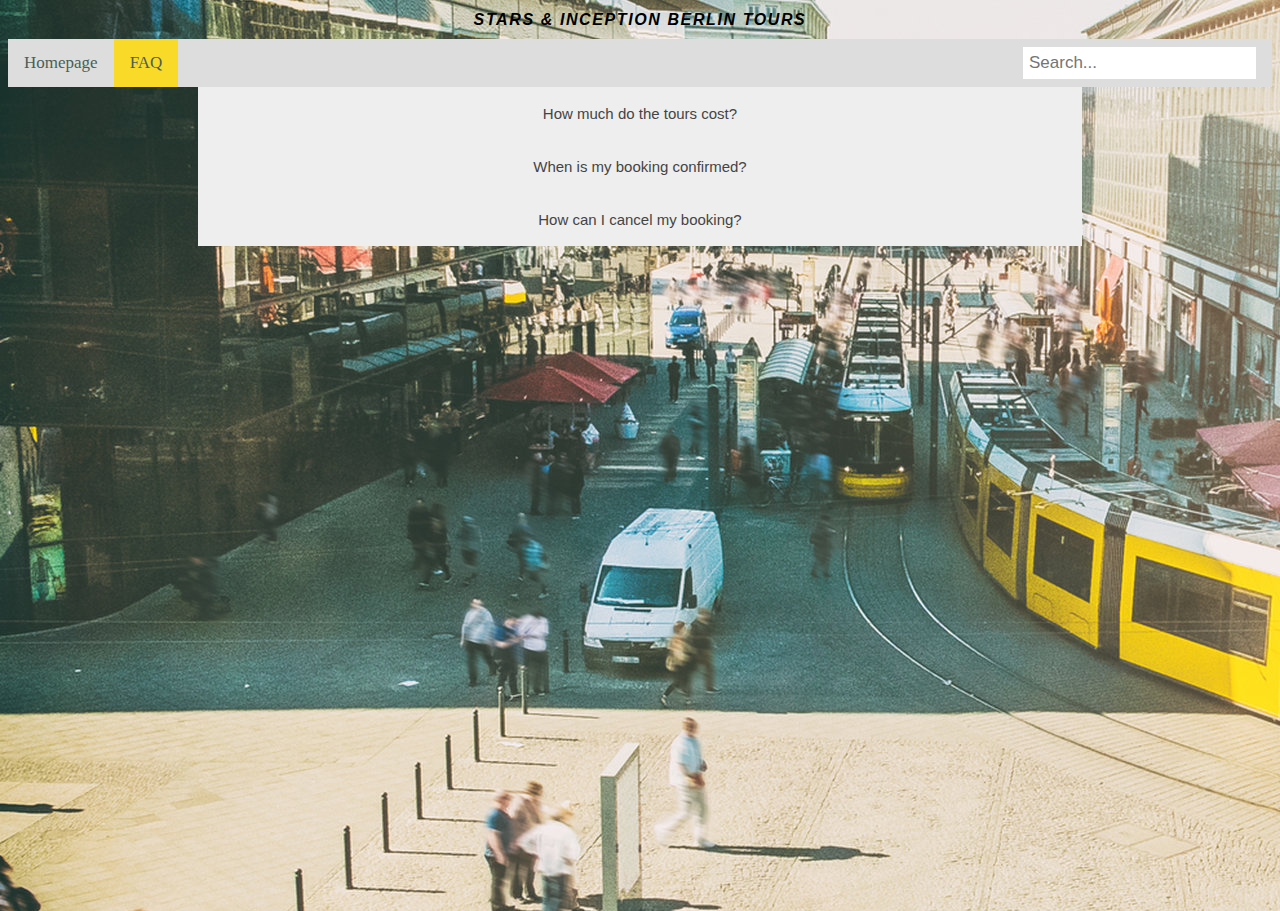
==== commit f84b6f2d: "Revert "Revert "Revert "Revert "Revert "made sign up form look better and changed look of FAQ page""" ====
--- a/FAQ.html
+++ b/FAQ.html
@@ -19,14 +19,14 @@
         <div class="topnav">
             <a href="index.html">Homepage</a>
             <a class="active" href="FAQ.html">FAQ</a>
-            <input type="text" placeholder="        Search...">
+            <input type="text" placeholder="Search...">
         </div>
          <div class="FAQ">
         <button class="accordion">How much do the tours cost?</button>
         <div class="panel">
           <p class="answer">We offer three different types of tours: the day tour, for $55.99, the weekend tour for $75.99 and the week tour for $125.99</p>
         </div>
-
+        
         <button class="accordion">When is my booking confirmed?</button>
         <div class="panel">
           <p class="answer">Your tour booking is confirmed once you have received your e-ticket. If you haven't received an e-ticket 72 hours after placing your booking, place contact us.</p>
@@ -36,62 +36,6 @@
         <div class="panel">
           <p class="answer">You can cancel your booking up to 7 days before the beginning of the tour and receive a full reimbursement by contacting us through e-mail. If you wish to cancel your booking between 7 and 3 days before the beginning of the tour you will receive a reimbursement for 50% of the cost of the tour.</p>
         </div>
-
-        <button class="accordion">Do I need to print my E-ticket?</button>
-        <div class="panel">
-          <p class="answer">You do not need to print out your ticket, however, please bring an electronic copy with you.</p>
         </div>
-
-        <button class="accordion">What time should I arrive at the starting point of the tour?</button>
-          <div class="panel">
-            <p class="answer">Please arrive 15 minutes before the official starting time of the tour to get to know your guide and discuss any issues that may arise.</p>
-          </div>
-
-        <button class="accordion">I have a physical disability, can I still take part in the tours?</button>
-        <div class="panel">
-          <p class="answer">Of course! And please get in contact with us so we can discuss how to best adapt our tours to your needs.</p>
-        </div>
-        </div>
-    
-        <!-- social media icon bar-->
-    <link rel="stylesheet" href="https://cdnjs.cloudflare.com/ajax/libs/font-awesome/4.7.0/css/font-awesome.min.css">
-    <div class="icon-bar">
-        <a href="https://www.facebook.com/visitberlin/" class="facebook"><i class="fa fa-facebook"></i></a>
-        <a href="https://twitter.com/visitberlin?lang=en" class="twitter"><i class="fa fa-twitter"></i></a>
-        <a href="https://www.snapchat.com/add/polizei.berlin" class="snapchat"><i class="fa fa-snapchat"></i></a>
-        <a href="https://www.linkedin.com/company/visitberlin/" class="linkedin"><i class="fa fa-linkedin"></i></a>
-        <a href="https://www.instagram.com/juliaholmwood" class="instagram"><i class="fa fa-instagram"></i></a>
-    </div>
-    <!-- Button to open the modal -->
-<button onclick="document.getElementById('id01').style.display='block'">Sign up to begin planning your vacation!</button>
-
-<!-- The Modal (contains the Sign Up form) -->
-<div id="id01" class="modal">
-  <span onclick="document.getElementById('id01').style.display='none'" class="close" title="Close Modal"></span>
-  <form class="modal-content" action="/action_page.php">
-    <div class="container">
-      <p>Please fill in this form to create an account.</p>
-      <hr>
-      <label for="email"><b>Email</b></label>
-      <input type="text" placeholder="Enter Email" name="email" required>
-
-      <label for="psw"><b>Password</b></label>
-      <input type="password" placeholder="Enter Password" name="psw" required>
-
-      <label for="psw-repeat"><b>Repeat Password</b></label>
-      <input type="password" placeholder="Repeat Password" name="psw-repeat" required>
-
-      <label>
-        <input type="checkbox" checked="checked" name="remember" style="margin-bottom:15px"> Remember me
-      </label>
-
-      <p>By creating an account you agree to our <a href="#" style="color:dodgerblue">Terms & Privacy</a>.</p>
-
-      <div class="clearfix">
-        <button type="button" onclick="document.getElementById('id01').style.display='none'" class="cancelbtn">Cancel</button>
-        <button type="submit" class="signup">Sign Up</button>
-      </div>
- </div>
-
      </body>
 </html>--- a/index.css
+++ b/index.css
@@ -13,7 +13,6 @@
     justify-content: space-between;
   }
 }
-
 @font-face {
     font-family: 'fha';
     src: url('resources/fonts/all/fhacondfrenchshadednc-webfont.woff2') format('woff2'),
@@ -70,7 +69,9 @@
 .parallax2 {
     background-image: url("Photos/berlin2.jpg");
     min-height: 100%;
+    /* Full height */
     height: 100%;
+    /* parallax scrolling effect */
     background-attachment: fixed;
     background-position: center;
     background-repeat: no-repeat;
@@ -102,21 +103,13 @@
 
 .table {
     padding: 10px 10px 10px 65px;
+    max-width: 1366px;
 }
 #day-tour, #weekend-tour, #week-tour {
   box-sizing: border-box; 
   margin-bottom: 20px; 
   padding: 20px; 
-  flex-basis: 30%; 
-}
-#day-tour:hover {
-  box-shadow: 0 8px 12px 0 rgba(0,0,0,0.2);
-}
-#weekend-tour:hover {
-  box-shadow: 0 8px 12px 0 rgba(0,0,0,0.2);
-} 
-#week-tour:hover {
-  box-shadow: 0 8px 12px 0 rgba(0,0,0,0.2);
+  flex-basis: 30%;
 }
 .even{
     background-color: #efefef;
@@ -228,7 +221,7 @@
   .topnav a.active {
     background-color: #F9DA28;
     color: #4A5F58;
-    }
+  }
   
   /* Style the search box inside the navigation bar */
   .topnav input[type=text] {
@@ -236,7 +229,7 @@
     padding: 6px;
     border: none;
     margin-top: 8px;
-    margin-right: 8px;
+    margin-right: 16px;
     font-size: 17px;
   }
   
@@ -274,8 +267,8 @@
   }
   
   .panel {
-    padding: 0 10% 0 10%;
-    background-color: #eee;
+    padding: 0 18px;
+    background-color: white;
     max-height: 0;
     overflow: hidden;
     transition: max-height 0.2s ease-out;
@@ -284,78 +277,4 @@
 
   .answer {
     text-align: center; 
-  }
-
-  /* Bordered form */
-form {
-  border: 3px solid #f1f1f1;
-}
-
-/* Full-width inputs */
-input[type=text], input[type=password] {
-  width: 100%;
-  padding: 12px 20px;
-  margin: 8px 0;
-  display: inline-block;
-  border: 1px solid #ccc;
-  box-sizing: border-box;
-  color: white;
-}
-
-/* Set a style for all buttons */
-button {
-  background-color: #4CAF50;
-  color: white;
-  padding: 14px 20px;
-  margin: 8px 0;
-  border: none;
-  cursor: pointer;
-  width: auto;
-}
-
-/* Add a hover effect for buttons */
-button:hover {
-  opacity: 0.8;
-}
-
-/* Extra style for the cancel button (red) */
-.cancelbtn {
-  width: auto;
-  padding: 10px 18px;
-  background-color: #f44336;
-}
-
-/* Center the avatar image inside this container */
-.imgcontainer {
-  text-align: center;
-  margin: 24px 0 12px 0;
-  color: white; 
-}
-
-/* Avatar image */
-img.avatar {
-  width: 40%;
-  border-radius: 50%;
-}
-
-/* Add padding to containers */
-.container {
-  padding: 16px;
-}
-
-/* The "Forgot password" text */
-span.psw {
-  float: right;
-  padding-top: 16px;
-}
-
-/* Change styles for span and cancel button on extra small screens */
-@media screen and (max-width: 300px) {
-  span.psw {
-    display: block;
-    float: none;
-  }
-  .cancelbtn {
-    width: 100%;
-  }
-}+  }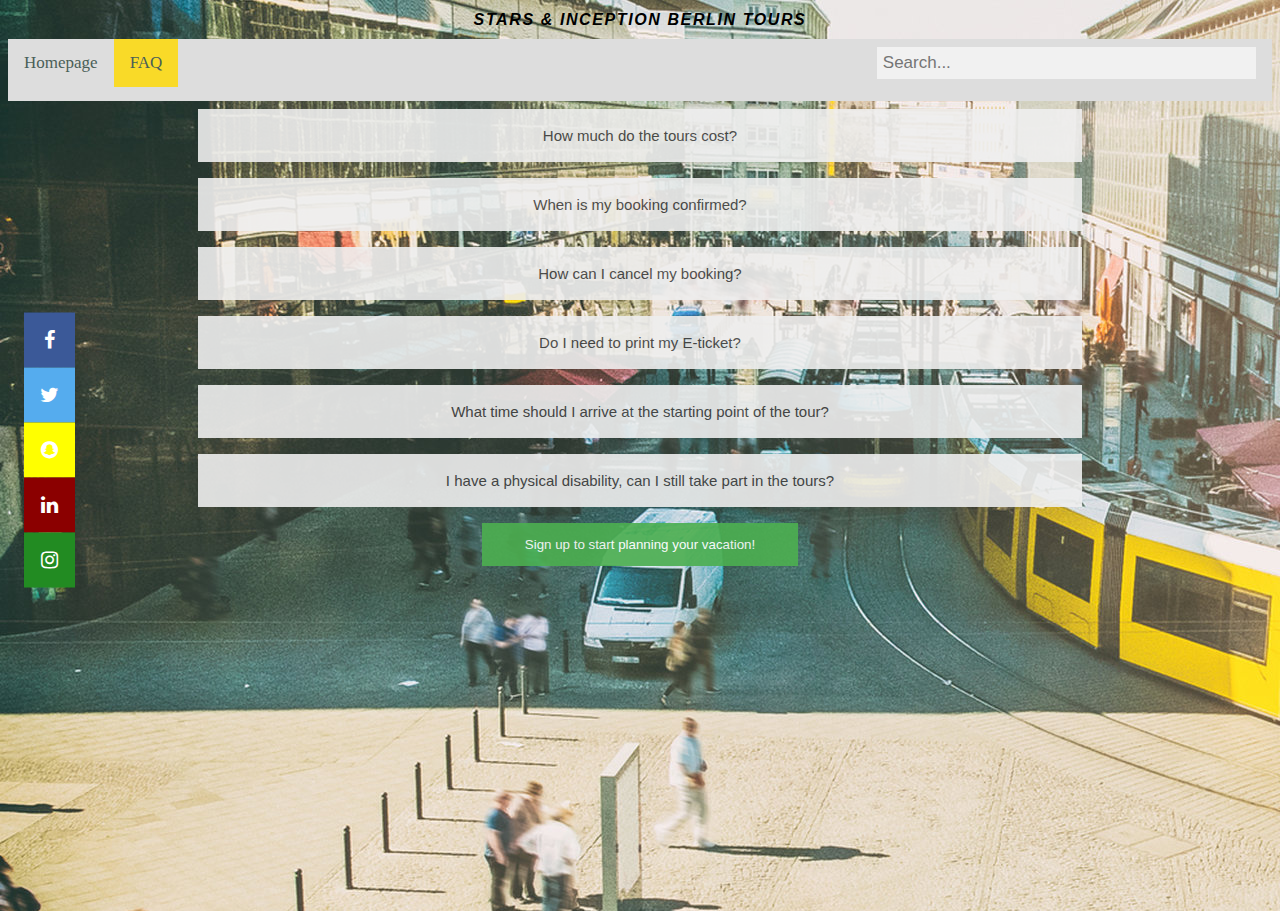
==== commit a01297b0: "changed submit button" ====
--- a/FAQ.html
+++ b/FAQ.html
@@ -36,6 +36,62 @@
         <div class="panel">
           <p class="answer">You can cancel your booking up to 7 days before the beginning of the tour and receive a full reimbursement by contacting us through e-mail. If you wish to cancel your booking between 7 and 3 days before the beginning of the tour you will receive a reimbursement for 50% of the cost of the tour.</p>
         </div>
+
+        <button class="accordion">Do I need to print my E-ticket?</button>
+        <div class="panel">
+          <p class="answer">You do not need to print out your ticket, however, please bring an electronic copy with you.</p>
+        </div>
+
+        <button class="accordion">What time should I arrive at the starting point of the tour?</button>
+          <div class="panel">
+            <p class="answer">Please arrive 15 minutes before the official starting time of the tour to get to know your guide and discuss any issues that may arise.</p>
+          </div>
+
+        <button class="accordion">I have a physical disability, can I still take part in the tours?</button>
+        <div class="panel">
+          <p class="answer">Of course! And please get in contact with us so we can discuss how to best adapt our tours to your needs.</p>
+        </div>
+
+        <!-- social media icon bar-->
+    <link rel="stylesheet" href="https://cdnjs.cloudflare.com/ajax/libs/font-awesome/4.7.0/css/font-awesome.min.css">
+    <div class="icon-bar">
+        <a href="https://www.facebook.com/visitberlin/" class="facebook"><i class="fa fa-facebook"></i></a>
+        <a href="https://twitter.com/visitberlin?lang=en" class="twitter"><i class="fa fa-twitter"></i></a>
+        <a href="https://www.snapchat.com/add/polizei.berlin" class="snapchat"><i class="fa fa-snapchat"></i></a>
+        <a href="https://www.linkedin.com/company/visitberlin/" class="linkedin"><i class="fa fa-linkedin"></i></a>
+        <a href="https://www.instagram.com/juliaholmwood" class="instagram"><i class="fa fa-instagram"></i></a>
+    </div>
+  
+        <!-- Button to open the modal -->
+<button onclick="document.getElementById('id01').style.display='block'">Sign up to start planning your vacation!</button>
+
+<!-- The Modal (contains the Sign Up form) -->
+<div id="id01" class="modal">
+  <span onclick="document.getElementById('id01').style.display='none'" class="close" title="Close Modal"></span>
+  <form class="modal-content" action="/action_page.php">
+    <div class="container">
+      <h1>Sign up to start planning your vacation</h1>
+      <p>Please fill in this form to create an account.</p>
+      <hr>
+      <label for="email"><b>Email</b></label>
+      <input type="text" placeholder="Enter Email" name="email" required>
+
+      <label for="psw"><b>Password</b></label>
+      <input type="password" placeholder="Enter Password" name="psw" required>
+
+      <label for="psw-repeat"><b>Repeat Password</b></label>
+      <input type="password" placeholder="Repeat Password" name="psw-repeat" required>
+
+      <label>
+        <input type="checkbox" checked="checked" name="remember" style="margin-bottom:15px"> Remember me
+      </label>
+
+      <p>By creating an account you agree to our <a href="#" style="color:dodgerblue">Terms & Privacy</a>.</p>
+
+      <div class="clearfix">
+        <button type="button" onclick="document.getElementById('id01').style.display='none'" class="cancelbtn">Cancel</button>
+        <button type="submit" class="signup">Sign Up</button>
+      </div>
         </div>
      </body>
 </html>--- a/index.css
+++ b/index.css
@@ -222,6 +222,20 @@
     background-color: #F9DA28;
     color: #4A5F58;
   }
+  .topnav .search-container {
+    float: right;
+  }
+  .topnav .search-container button {
+    float: right;
+    padding: 6px;
+    margin-top: 8px;
+    margin-right: 16px; 
+    background-color: #F9DA28; 
+    font-size: 17px; 
+    border: none; 
+    cursor: pointer; 
+    width: 100%;
+  }
   
   /* Style the search box inside the navigation bar */
   .topnav input[type=text] {
@@ -231,6 +245,7 @@
     margin-top: 8px;
     margin-right: 16px;
     font-size: 17px;
+    width: 30%;
   }
   
   /* When the screen is less than 600px wide, stack the links and the search field vertically instead of horizontally */
@@ -276,5 +291,116 @@
   }
 
   .answer {
-    text-align: center; 
-  }+    text-align: center;   
+    padding: 0 10% 0 10%; 
+  }
+
+  * {box-sizing: border-box}
+/* Full-width input fields */
+  input[type=text], input[type=password] {
+  width: 100%;
+  padding: 15px;
+  margin: 5px 0 22px 0;
+  display: inline-block;
+  border: none;
+  background: #f1f1f1;
+}
+
+/* Add a background color when the inputs get focus */
+input[type=text]:focus, input[type=password]:focus {
+  background-color: #ddd;
+  outline: none;
+}
+
+/* Set a style for all buttons */
+button {
+  background-color: #4CAF50;
+  color: white;
+  padding: 14px 20px;
+  margin: 8px 0;
+  border: none;
+  cursor: pointer;
+  width: 25%;
+  opacity: 0.9;
+}
+
+button:hover {
+  opacity:1;
+}
+
+/* Extra styles for the cancel button */
+.cancelbtn {
+  padding: 14px 20px;
+  margin: 8px 0;
+  border: none;
+  cursor: pointer;
+  background-color: #f44336;
+}
+
+/* Float cancel and signup buttons and add an equal width */
+.cancelbtn, .signupbtn {
+  float: center left;
+  width: 25%;
+}
+
+/* Add padding to container elements */
+.container {
+  padding: 16px;
+}
+
+/* The Modal (background) */
+.modal {
+  display: none; /* Hidden by default */
+  position: fixed; /* Stay in place */
+  z-index: 1; /* Sit on top */
+  left: 0;
+  top: 0;
+  width: 100%; /* Full width */
+  height: 100%; /* Full height */
+  overflow: auto; /* Enable scroll if needed */
+  background-color: #474e5d;
+  padding-top: 50px;
+}
+/* Modal Content/Box */
+.modal-content {
+  background-color: #fefefe;
+  margin: 5% auto 15% auto; /* 5% from the top, 15% from the bottom and centered */
+  border: 1px solid #888;
+  width: 80%; /* Could be more or less, depending on screen size */
+}
+
+/* Style the horizontal ruler */
+hr {
+  border: 1px solid #f1f1f1;
+  margin-bottom: 25px;
+}
+
+/* The Close Button (x) */
+.close {
+  position: absolute;
+  right: 35px;
+  top: 15px;
+  font-size: 40px;
+  font-weight: bold;
+  color: #f1f1f1;
+}
+
+.close:hover,
+.close:focus {
+  color: #f44336;
+  cursor: pointer;
+}
+
+/* Clear floats */
+.clearfix::after {
+  content: "";
+  clear: both;
+  display: table;
+}
+
+/* Change styles for cancel button and signup button on extra small screens */
+@media screen and (max-width: 300px) {
+  .cancelbtn, .signupbtn {
+    width: 100%;
+  }
+}
